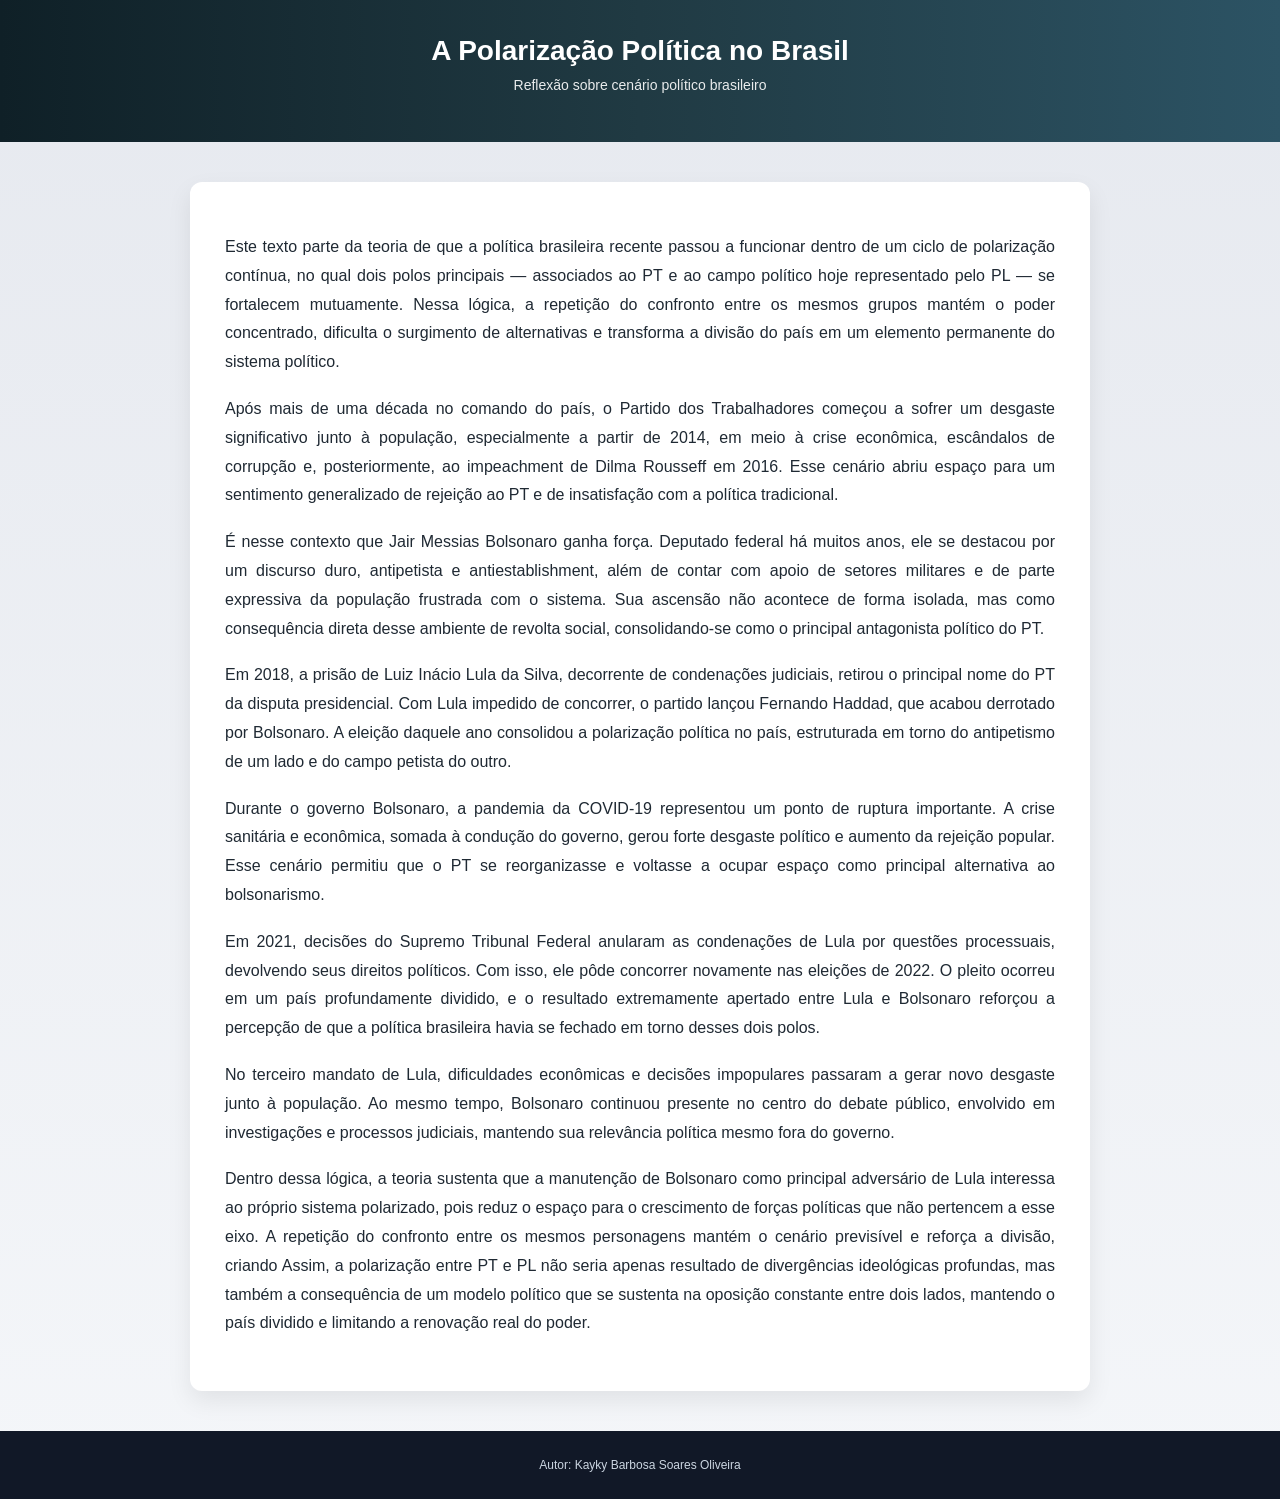
==== index.html @ e90776c0 "Update index.html" ====
<!DOCTYPE html>
<html lang="pt-BR">
<head>
  <meta charset="UTF-8">
  <title>A Polarização Política no Brasil</title>
  <link rel="stylesheet" href="style.css">
</head>
<body>

  <header>
    <h1>A Polarização Política no Brasil</h1>
    <p>Reflexão sobre cenário político brasileiro</p>
  </header>

  <main>
    <section class="texto">
      <p>
        Este texto parte da teoria de que a política brasileira recente passou a funcionar dentro de
        um ciclo de polarização contínua, no qual dois polos principais — associados ao PT e ao
        campo político hoje representado pelo PL — se fortalecem mutuamente. Nessa lógica, a
        repetição do confronto entre os mesmos grupos mantém o poder concentrado, dificulta o
        surgimento de alternativas e transforma a divisão do país em um elemento permanente
        do sistema político.
      </p>

      <p>
        Após mais de uma década no comando do país, o Partido dos Trabalhadores começou a
        sofrer um desgaste significativo junto à população, especialmente a partir de 2014, em
        meio à crise econômica, escândalos de corrupção e, posteriormente, ao impeachment de
        Dilma Rousseff em 2016. Esse cenário abriu espaço para um sentimento generalizado de
        rejeição ao PT e de insatisfação com a política tradicional.
      </p>

      <p>
        É nesse contexto que Jair Messias Bolsonaro ganha força. Deputado federal há muitos
        anos, ele se destacou por um discurso duro, antipetista e antiestablishment, além de
        contar com apoio de setores militares e de parte expressiva da população frustrada com o
        sistema. Sua ascensão não acontece de forma isolada, mas como consequência direta
        desse ambiente de revolta social, consolidando-se como o principal antagonista político
        do PT.
      </p>

      <p>
        Em 2018, a prisão de Luiz Inácio Lula da Silva, decorrente de condenações judiciais,
        retirou o principal nome do PT da disputa presidencial. Com Lula impedido de concorrer, o
        partido lançou Fernando Haddad, que acabou derrotado por Bolsonaro. A eleição daquele
        ano consolidou a polarização política no país, estruturada em torno do antipetismo de um
        lado e do campo petista do outro.
      </p>

      <p>
        Durante o governo Bolsonaro, a pandemia da COVID-19 representou um ponto de ruptura
        importante. A crise sanitária e econômica, somada à condução do governo, gerou forte
        desgaste político e aumento da rejeição popular. Esse cenário permitiu que o PT se
        reorganizasse e voltasse a ocupar espaço como principal alternativa ao bolsonarismo.
      </p>

      <p>
        Em 2021, decisões do Supremo Tribunal Federal anularam as condenações de Lula por
        questões processuais, devolvendo seus direitos políticos. Com isso, ele pôde concorrer
        novamente nas eleições de 2022. O pleito ocorreu em um país profundamente dividido, e
        o resultado extremamente apertado entre Lula e Bolsonaro reforçou a percepção de que a
        política brasileira havia se fechado em torno desses dois polos.
      </p>

      <p>
        No terceiro mandato de Lula, dificuldades econômicas e decisões impopulares passaram
        a gerar novo desgaste junto à população. Ao mesmo tempo, Bolsonaro continuou
        presente no centro do debate público, envolvido em investigações e processos judiciais,
        mantendo sua relevância política mesmo fora do governo.
      </p>

      <p>
        Dentro dessa lógica, a teoria sustenta que a manutenção de Bolsonaro como principal
        adversário de Lula interessa ao próprio sistema polarizado, pois reduz o espaço para o
        crescimento de forças políticas que não pertencem a esse eixo. A repetição do confronto
        entre os mesmos personagens mantém o cenário previsível e reforça a divisão, criando Assim, a polarização entre PT e PL não seria apenas resultado de divergências
        ideológicas profundas, mas também a consequência de um modelo político que se
        sustenta na oposição constante entre dois lados, mantendo o país dividido e limitando a renovação real do poder.
      </p>
    </section>
  </main>

  <footer>
    <p>Autor: Kayky Barbosa Soares Oliveira</p>
  </footer>

</body>
</html>
---- style.css ----
body {
  margin: 0;
  font-family: "Segoe UI", Arial, Helvetica, sans-serif;
  background: linear-gradient(180deg, #e6e9ef, #f4f6f9);
  color: #1f2933;
}

header {
  background: linear-gradient(90deg, #0f2027, #203a43, #2c5364);
  color: white;
  padding: 35px 20px;
  text-align: center;
}

header h1 {
  margin: 0;
  font-size: 28px;
}

header p {
  margin-top: 10px;
  font-size: 14px;
  opacity: 0.9;
}

main {
  max-width: 900px;
  margin: 40px auto;
  padding: 0 20px;
}

.texto {
  background-color: #ffffff;
  padding: 35px;
  border-radius: 12px;
  box-shadow: 0 10px 25px rgba(0, 0, 0, 0.08);
}

.texto p {
  text-align: justify;
  line-height: 1.8;
  margin-bottom: 18px;
  font-size: 16px;
}

footer {
  background-color: #111827;
  color: #cbd5e1;
  text-align: center;
  padding: 15px;
  font-size: 12px;
}
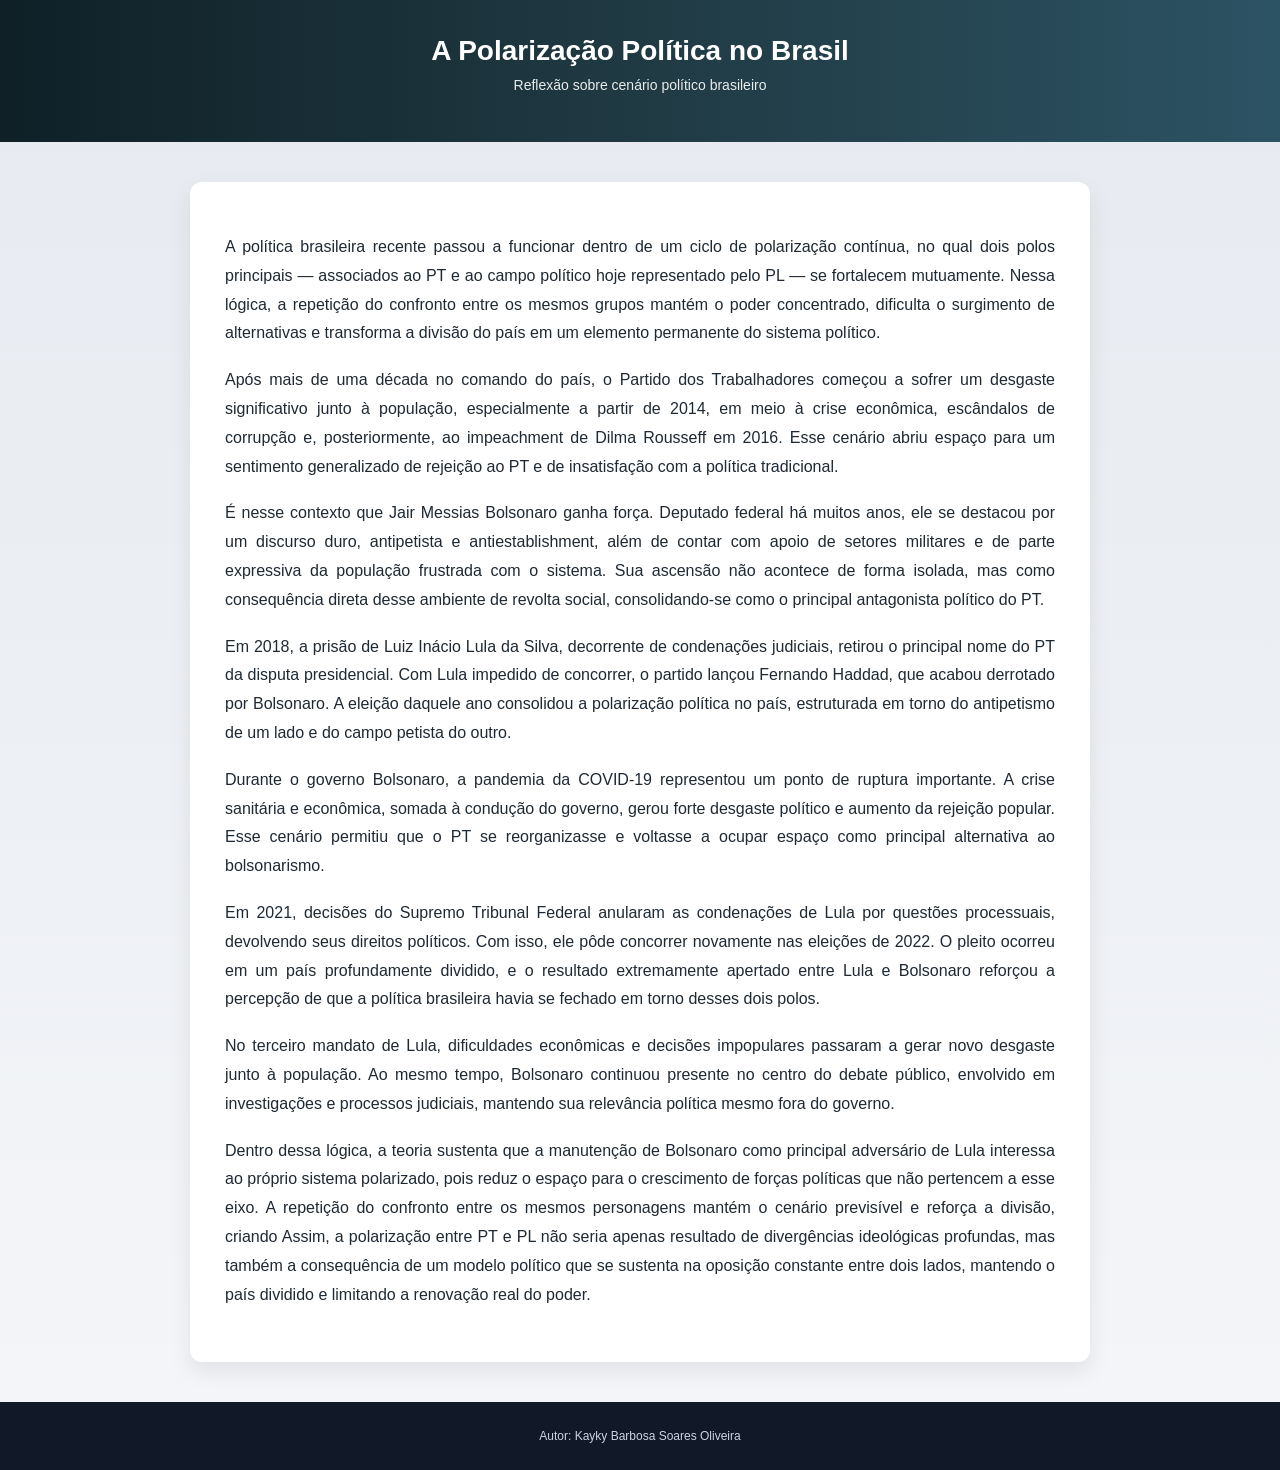
==== commit c17b22b3: "Update index.html" ====
--- a/index.html
+++ b/index.html
@@ -15,7 +15,7 @@
   <main>
     <section class="texto">
       <p>
-        Este texto parte da teoria de que a política brasileira recente passou a funcionar dentro de
+        A política brasileira recente passou a funcionar dentro de
         um ciclo de polarização contínua, no qual dois polos principais — associados ao PT e ao
         campo político hoje representado pelo PL — se fortalecem mutuamente. Nessa lógica, a
         repetição do confronto entre os mesmos grupos mantém o poder concentrado, dificulta o
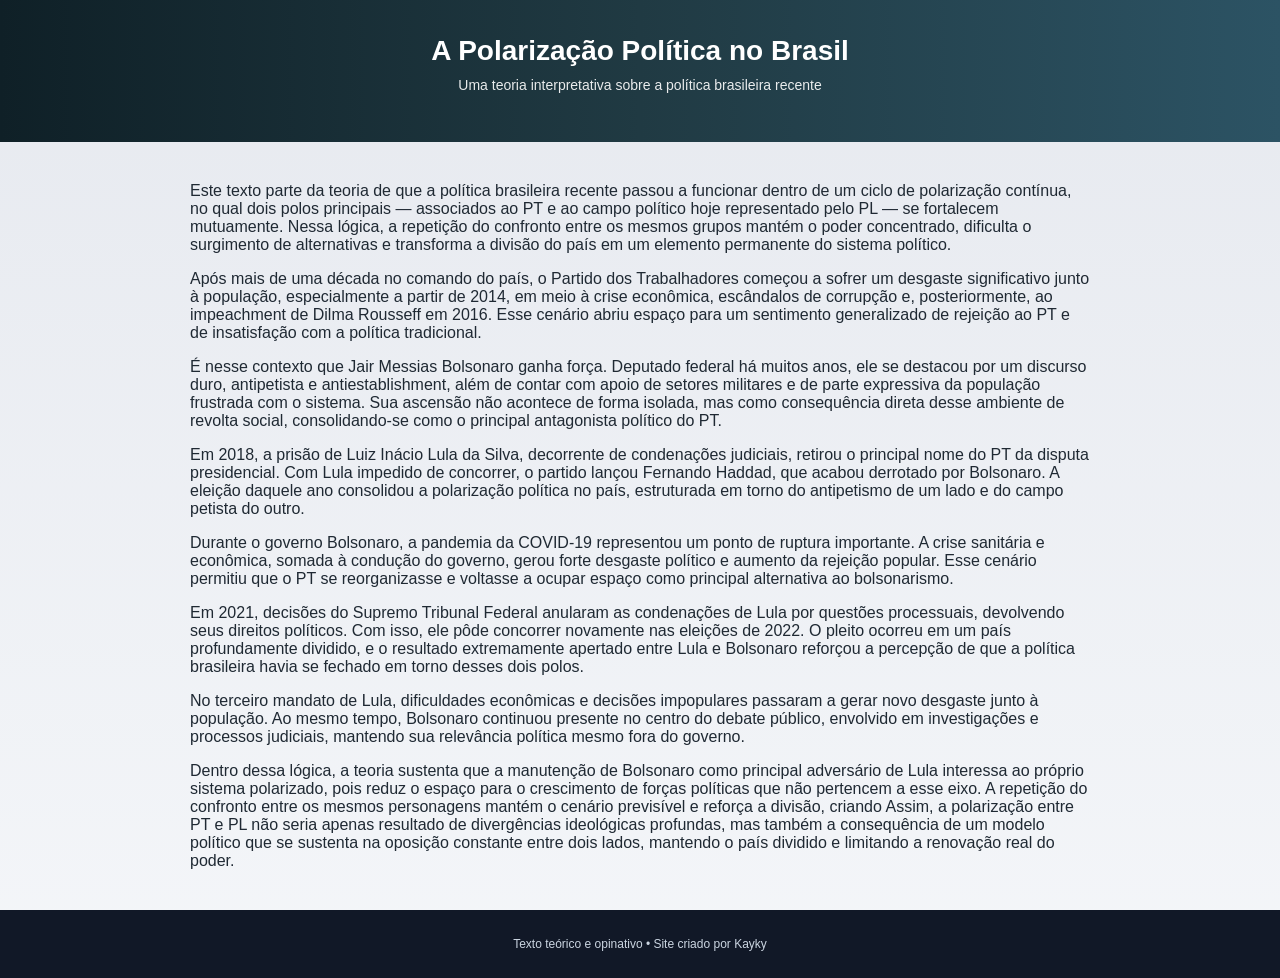
==== commit c4225a68: "Update index.html" ====
--- a/index.html
+++ b/index.html
@@ -9,80 +9,80 @@
 
   <header>
     <h1>A Polarização Política no Brasil</h1>
-    <p>Reflexão sobre cenário político brasileiro</p>
+    <p>Uma teoria interpretativa sobre a política brasileira recente</p>
   </header>
 
   <main>
-    <section class="texto">
-      <p>
-        A política brasileira recente passou a funcionar dentro de
-        um ciclo de polarização contínua, no qual dois polos principais — associados ao PT e ao
-        campo político hoje representado pelo PL — se fortalecem mutuamente. Nessa lógica, a
-        repetição do confronto entre os mesmos grupos mantém o poder concentrado, dificulta o
-        surgimento de alternativas e transforma a divisão do país em um elemento permanente
-        do sistema político.
-      </p>
+    <p>
+      Este texto parte da teoria de que a política brasileira recente passou a funcionar dentro de
+      um ciclo de polarização contínua, no qual dois polos principais — associados ao PT e ao
+      campo político hoje representado pelo PL — se fortalecem mutuamente. Nessa lógica, a
+      repetição do confronto entre os mesmos grupos mantém o poder concentrado, dificulta o
+      surgimento de alternativas e transforma a divisão do país em um elemento permanente
+      do sistema político.
+    </p>
 
-      <p>
-        Após mais de uma década no comando do país, o Partido dos Trabalhadores começou a
-        sofrer um desgaste significativo junto à população, especialmente a partir de 2014, em
-        meio à crise econômica, escândalos de corrupção e, posteriormente, ao impeachment de
-        Dilma Rousseff em 2016. Esse cenário abriu espaço para um sentimento generalizado de
-        rejeição ao PT e de insatisfação com a política tradicional.
-      </p>
+    <p>
+      Após mais de uma década no comando do país, o Partido dos Trabalhadores começou a
+      sofrer um desgaste significativo junto à população, especialmente a partir de 2014, em
+      meio à crise econômica, escândalos de corrupção e, posteriormente, ao impeachment de
+      Dilma Rousseff em 2016. Esse cenário abriu espaço para um sentimento generalizado de
+      rejeição ao PT e de insatisfação com a política tradicional.
+    </p>
 
-      <p>
-        É nesse contexto que Jair Messias Bolsonaro ganha força. Deputado federal há muitos
-        anos, ele se destacou por um discurso duro, antipetista e antiestablishment, além de
-        contar com apoio de setores militares e de parte expressiva da população frustrada com o
-        sistema. Sua ascensão não acontece de forma isolada, mas como consequência direta
-        desse ambiente de revolta social, consolidando-se como o principal antagonista político
-        do PT.
-      </p>
+    <p>
+      É nesse contexto que Jair Messias Bolsonaro ganha força. Deputado federal há muitos
+      anos, ele se destacou por um discurso duro, antipetista e antiestablishment, além de
+      contar com apoio de setores militares e de parte expressiva da população frustrada com o
+      sistema. Sua ascensão não acontece de forma isolada, mas como consequência direta
+      desse ambiente de revolta social, consolidando-se como o principal antagonista político
+      do PT.
+    </p>
 
-      <p>
-        Em 2018, a prisão de Luiz Inácio Lula da Silva, decorrente de condenações judiciais,
-        retirou o principal nome do PT da disputa presidencial. Com Lula impedido de concorrer, o
-        partido lançou Fernando Haddad, que acabou derrotado por Bolsonaro. A eleição daquele
-        ano consolidou a polarização política no país, estruturada em torno do antipetismo de um
-        lado e do campo petista do outro.
-      </p>
+    <p>
+      Em 2018, a prisão de Luiz Inácio Lula da Silva, decorrente de condenações judiciais,
+      retirou o principal nome do PT da disputa presidencial. Com Lula impedido de concorrer, o
+      partido lançou Fernando Haddad, que acabou derrotado por Bolsonaro. A eleição daquele
+      ano consolidou a polarização política no país, estruturada em torno do antipetismo de um
+      lado e do campo petista do outro.
+    </p>
 
-      <p>
-        Durante o governo Bolsonaro, a pandemia da COVID-19 representou um ponto de ruptura
-        importante. A crise sanitária e econômica, somada à condução do governo, gerou forte
-        desgaste político e aumento da rejeição popular. Esse cenário permitiu que o PT se
-        reorganizasse e voltasse a ocupar espaço como principal alternativa ao bolsonarismo.
-      </p>
+    <p>
+      Durante o governo Bolsonaro, a pandemia da COVID-19 representou um ponto de ruptura
+      importante. A crise sanitária e econômica, somada à condução do governo, gerou forte
+      desgaste político e aumento da rejeição popular. Esse cenário permitiu que o PT se
+      reorganizasse e voltasse a ocupar espaço como principal alternativa ao bolsonarismo.
+    </p>
 
-      <p>
-        Em 2021, decisões do Supremo Tribunal Federal anularam as condenações de Lula por
-        questões processuais, devolvendo seus direitos políticos. Com isso, ele pôde concorrer
-        novamente nas eleições de 2022. O pleito ocorreu em um país profundamente dividido, e
-        o resultado extremamente apertado entre Lula e Bolsonaro reforçou a percepção de que a
-        política brasileira havia se fechado em torno desses dois polos.
-      </p>
+    <p>
+      Em 2021, decisões do Supremo Tribunal Federal anularam as condenações de Lula por
+      questões processuais, devolvendo seus direitos políticos. Com isso, ele pôde concorrer
+      novamente nas eleições de 2022. O pleito ocorreu em um país profundamente dividido, e
+      o resultado extremamente apertado entre Lula e Bolsonaro reforçou a percepção de que a
+      política brasileira havia se fechado em torno desses dois polos.
+    </p>
 
-      <p>
-        No terceiro mandato de Lula, dificuldades econômicas e decisões impopulares passaram
-        a gerar novo desgaste junto à população. Ao mesmo tempo, Bolsonaro continuou
-        presente no centro do debate público, envolvido em investigações e processos judiciais,
-        mantendo sua relevância política mesmo fora do governo.
-      </p>
+    <p>
+      No terceiro mandato de Lula, dificuldades econômicas e decisões impopulares passaram
+      a gerar novo desgaste junto à população. Ao mesmo tempo, Bolsonaro continuou
+      presente no centro do debate público, envolvido em investigações e processos judiciais,
+      mantendo sua relevância política mesmo fora do governo.
+    </p>
 
-      <p>
-        Dentro dessa lógica, a teoria sustenta que a manutenção de Bolsonaro como principal
-        adversário de Lula interessa ao próprio sistema polarizado, pois reduz o espaço para o
-        crescimento de forças políticas que não pertencem a esse eixo. A repetição do confronto
-        entre os mesmos personagens mantém o cenário previsível e reforça a divisão, criando Assim, a polarização entre PT e PL não seria apenas resultado de divergências
-        ideológicas profundas, mas também a consequência de um modelo político que se
-        sustenta na oposição constante entre dois lados, mantendo o país dividido e limitando a renovação real do poder.
-      </p>
-    </section>
+    <p>
+      Dentro dessa lógica, a teoria sustenta que a manutenção de Bolsonaro como principal
+      adversário de Lula interessa ao próprio sistema polarizado, pois reduz o espaço para o
+      crescimento de forças políticas que não pertencem a esse eixo. A repetição do confronto
+      entre os mesmos personagens mantém o cenário previsível e reforça a divisão, criando
+      Assim, a polarização entre PT e PL não seria apenas resultado de divergências
+      ideológicas profundas, mas também a consequência de um modelo político que se
+      sustenta na oposição constante entre dois lados, mantendo o país dividido e limitando a
+      renovação real do poder.
+    </p>
   </main>
 
   <footer>
-    <p>Autor: Kayky Barbosa Soares Oliveira</p>
+    <p>Texto teórico e opinativo • Site criado por Kayky</p>
   </footer>
 
 </body>
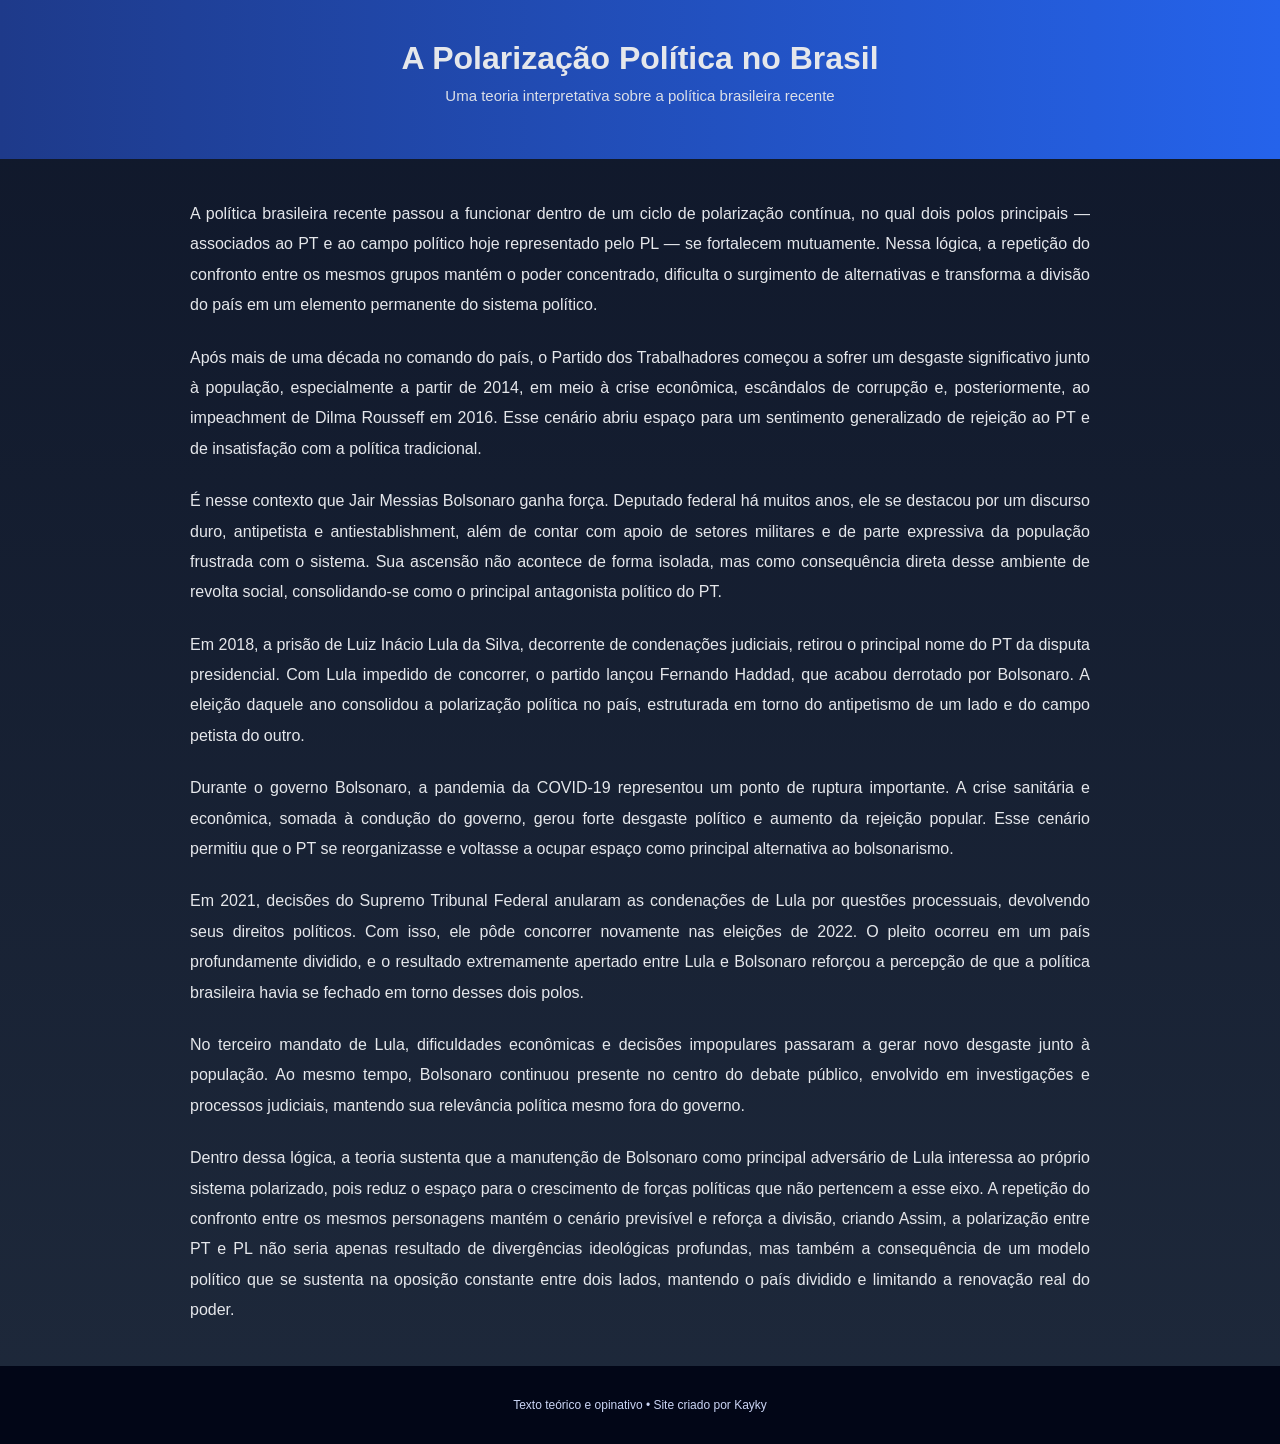
==== commit a9dcfb7f: "Update index.html" ====
--- a/index.html
+++ b/index.html
@@ -14,7 +14,7 @@
 
   <main>
     <p>
-      Este texto parte da teoria de que a política brasileira recente passou a funcionar dentro de
+      A política brasileira recente passou a funcionar dentro de
       um ciclo de polarização contínua, no qual dois polos principais — associados ao PT e ao
       campo político hoje representado pelo PL — se fortalecem mutuamente. Nessa lógica, a
       repetição do confronto entre os mesmos grupos mantém o poder concentrado, dificulta o
--- a/style.css
+++ b/style.css
@@ -1,52 +1,44 @@
 body {
   margin: 0;
-  font-family: "Segoe UI", Arial, Helvetica, sans-serif;
-  background: linear-gradient(180deg, #e6e9ef, #f4f6f9);
-  color: #1f2933;
+  font-family: "Segoe UI", Arial, sans-serif;
+  background: linear-gradient(180deg, #0f172a, #1e293b);
+  color: #e5e7eb;
 }
 
 header {
-  background: linear-gradient(90deg, #0f2027, #203a43, #2c5364);
-  color: white;
-  padding: 35px 20px;
+  padding: 40px 20px;
   text-align: center;
+  background: linear-gradient(90deg, #1e3a8a, #2563eb);
 }
 
 header h1 {
   margin: 0;
-  font-size: 28px;
+  font-size: 32px;
 }
 
 header p {
   margin-top: 10px;
-  font-size: 14px;
-  opacity: 0.9;
+  font-size: 15px;
+  opacity: 0.95;
 }
 
 main {
   max-width: 900px;
   margin: 40px auto;
-  padding: 0 20px;
+  padding: 0 25px;
 }
 
-.texto {
-  background-color: #ffffff;
-  padding: 35px;
-  border-radius: 12px;
-  box-shadow: 0 10px 25px rgba(0, 0, 0, 0.08);
-}
-
-.texto p {
+main p {
   text-align: justify;
-  line-height: 1.8;
-  margin-bottom: 18px;
+  line-height: 1.9;
   font-size: 16px;
+  margin-bottom: 22px;
 }
 
 footer {
-  background-color: #111827;
-  color: #cbd5e1;
   text-align: center;
-  padding: 15px;
+  padding: 20px;
   font-size: 12px;
+  color: #cbd5f5;
+  background-color: #020617;
 }
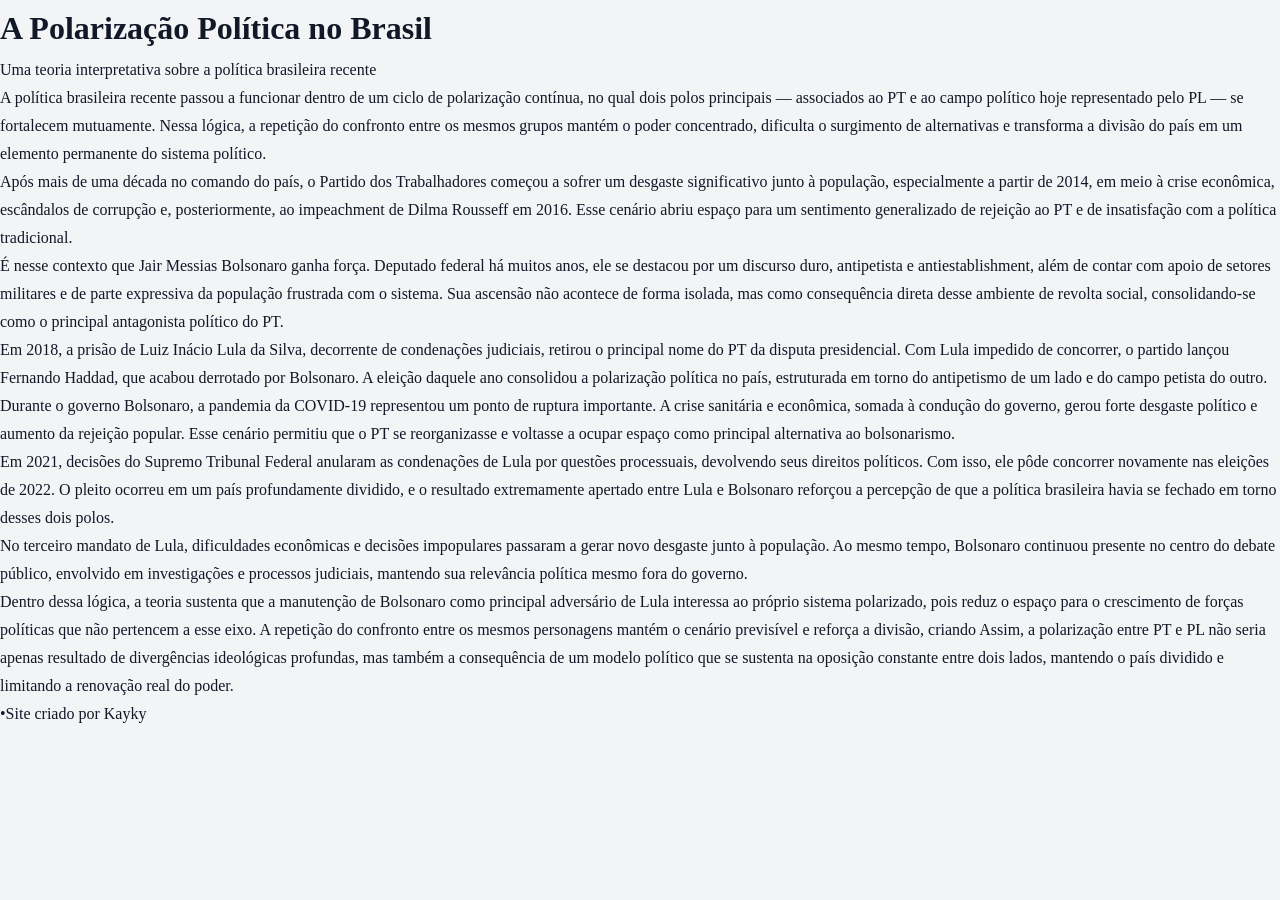
==== commit 2b6d9cc3: "Update index.html" ====
--- a/index.html
+++ b/index.html
@@ -82,7 +82,7 @@
   </main>
 
   <footer>
-    <p>Texto teórico e opinativo • Site criado por Kayky</p>
+    <p>•Site criado por Kayky</p>
   </footer>
 
 </body>
--- a/style.css
+++ b/style.css
@@ -1,44 +1,97 @@
-body {
+* {
   margin: 0;
-  font-family: "Segoe UI", Arial, sans-serif;
-  background: linear-gradient(180deg, #0f172a, #1e293b);
-  color: #e5e7eb;
+  padding: 0;
+  box-sizing: border-box;
 }
 
-header {
-  padding: 40px 20px;
-  text-align: center;
-  background: linear-gradient(90deg, #1e3a8a, #2563eb);
+body {
+  font-family: Georgia, "Times New Roman", serif;
+  background-color: #f3f4f6;
+  color: #111827;
+  line-height: 1.75;
 }
 
-header h1 {
-  margin: 0;
-  font-size: 32px;
+/* HEADER */
+.header {
+  background-color: #0f172a;
+  color: #ffffff;
 }
 
-header p {
-  margin-top: 10px;
-  font-size: 15px;
-  opacity: 0.95;
+.header-container {
+  max-width: 1100px;
+  margin: auto;
+  padding: 16px;
+  display: flex;
+  justify-content: space-between;
+  align-items: center;
 }
 
-main {
-  max-width: 900px;
-  margin: 40px auto;
-  padding: 0 25px;
+.logo {
+  font-size: 1.2rem;
+  letter-spacing: 1px;
 }
 
-main p {
-  text-align: justify;
-  line-height: 1.9;
-  font-size: 16px;
-  margin-bottom: 22px;
+.menu a {
+  color: #cbd5e1;
+  text-decoration: none;
+  margin-left: 16px;
+  font-size: 0.9rem;
 }
 
-footer {
+.menu a.ativo,
+.menu a:hover {
+  color: #ffffff;
+}
+
+/* CONTAINER */
+.container {
+  max-width: 900px;
+  margin: auto;
+  padding: 16px;
+}
+
+/* NOTÍCIA */
+.noticia {
+  background-color: #ffffff;
+  padding: 24px;
+  border-radius: 8px;
+}
+
+.titulo-noticia {
+  font-size: 1.6rem;
+  margin-bottom: 8px;
+}
+
+.linha-fina {
+  color: #6b7280;
+  margin-bottom: 20px;
+  font-size: 0.95rem;
+}
+
+.noticia p {
+  margin-bottom: 18px;
+  text-align: justify;
+}
+
+/* FOOTER */
+.footer {
   text-align: center;
   padding: 20px;
-  font-size: 12px;
-  color: #cbd5f5;
-  background-color: #020617;
+  font-size: 0.85rem;
+  color: #475569;
 }
+
+/* RESPONSIVO DESKTOP */
+@media (min-width: 768px) {
+  .titulo-noticia {
+    font-size: 2rem;
+  }
+
+  .logo {
+    font-size: 1.4rem;
+  }
+
+  .menu a {
+    font-size: 1rem;
+  }
+}
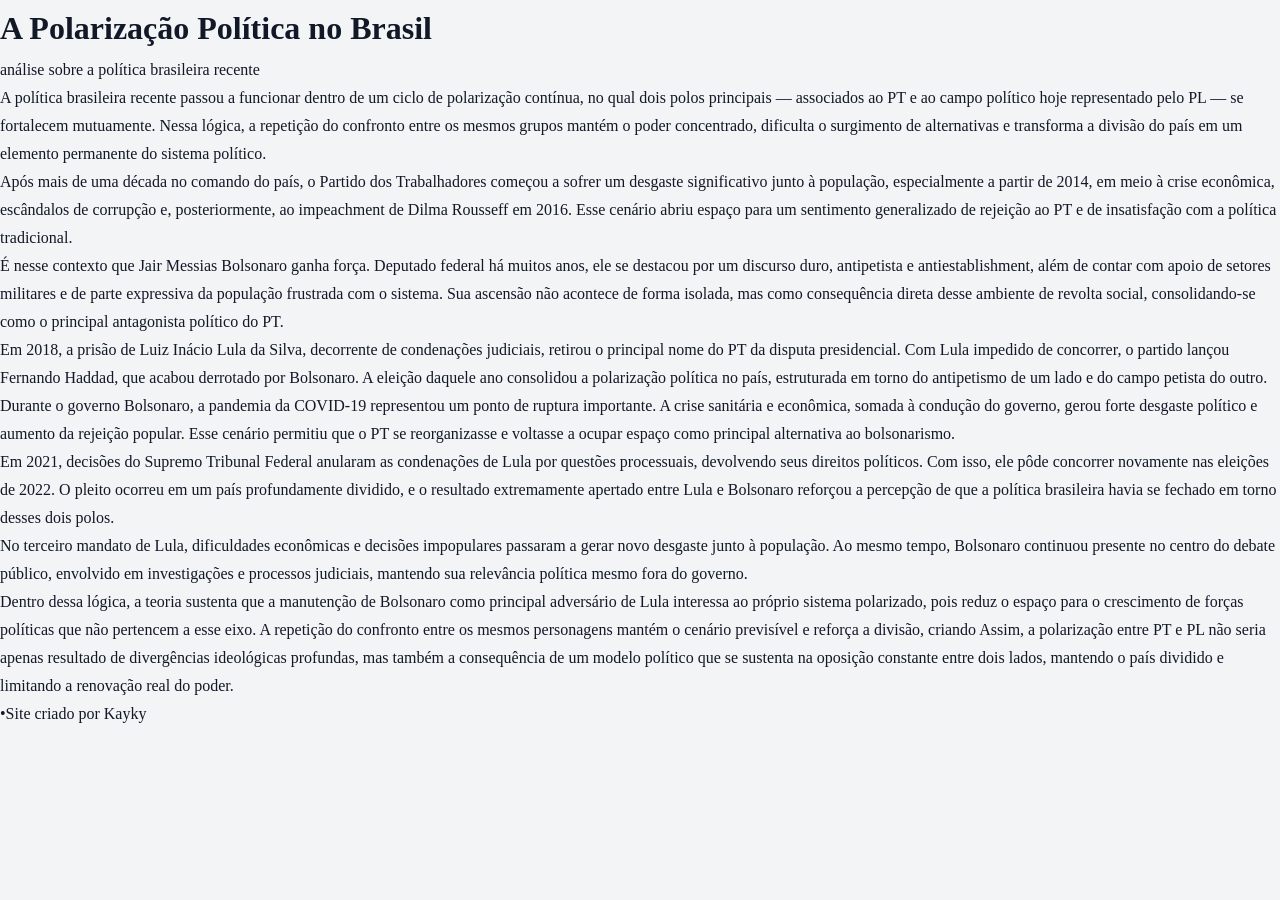
==== commit 90dd16d3: "Update index.html" ====
--- a/index.html
+++ b/index.html
@@ -9,7 +9,7 @@
 
   <header>
     <h1>A Polarização Política no Brasil</h1>
-    <p>Uma teoria interpretativa sobre a política brasileira recente</p>
+    <p>análise sobre a política brasileira recente</p>
   </header>
 
   <main>
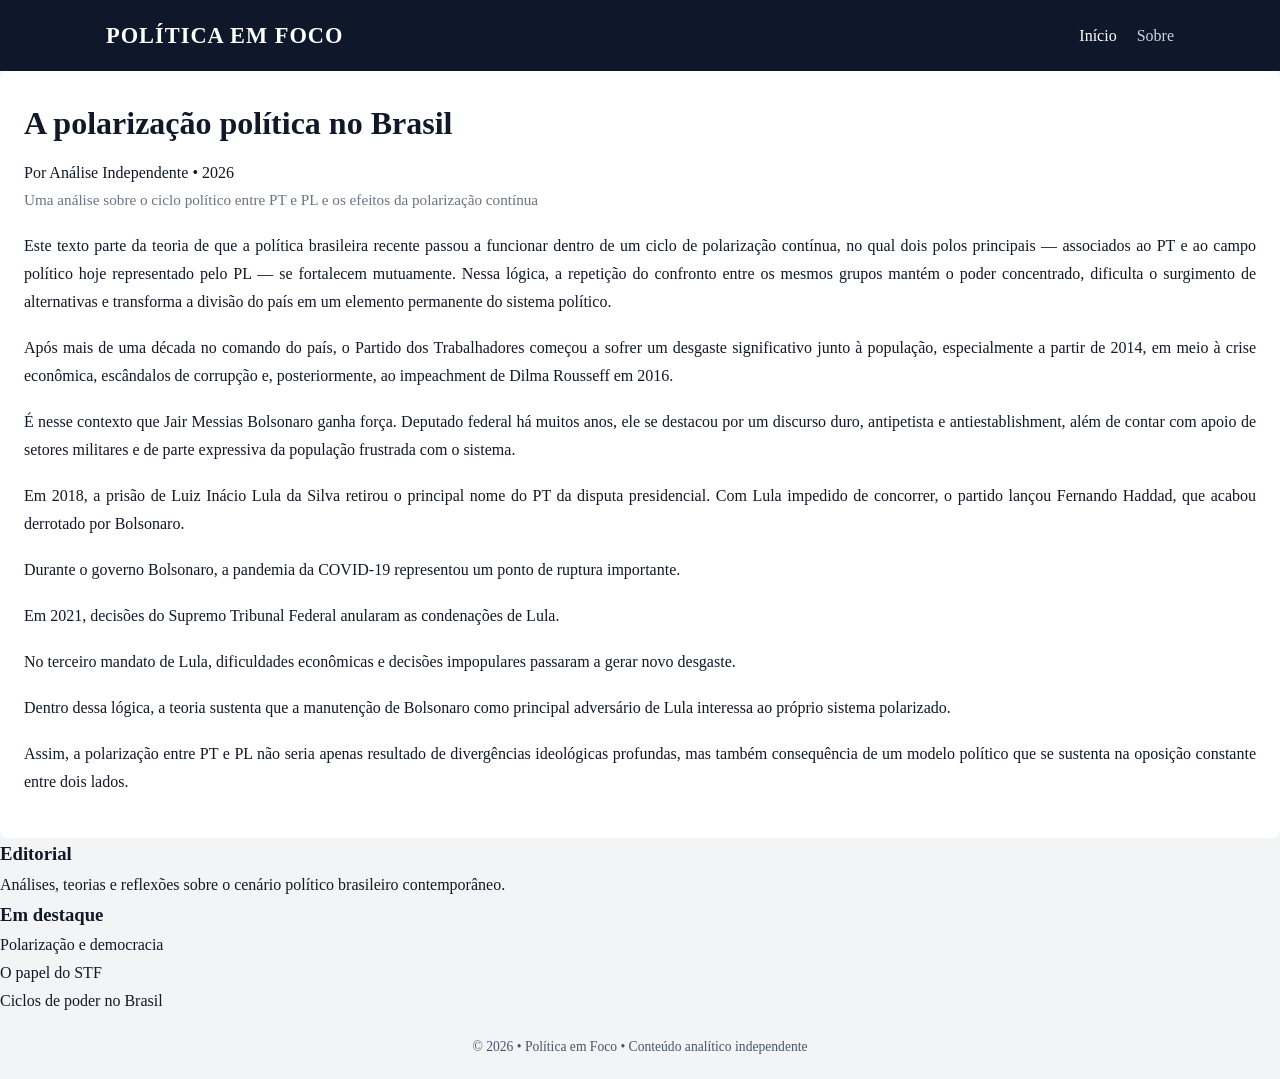
==== commit 2e119ccc: "Update index.html" ====
--- a/index.html
+++ b/index.html
@@ -1,89 +1,80 @@
-<!DOCTYPE html>
+      <!DOCTYPE html>
 <html lang="pt-BR">
 <head>
   <meta charset="UTF-8">
-  <title>A Polarização Política no Brasil</title>
+  <meta name="viewport" content="width=device-width, initial-scale=1.0">
+  <title>A polarização política no Brasil</title>
   <link rel="stylesheet" href="style.css">
 </head>
 <body>
 
-  <header>
-    <h1>A Polarização Política no Brasil</h1>
-    <p>análise sobre a política brasileira recente</p>
-  </header>
+<header class="header">
+  <div class="header-container">
+    <h1 class="logo">POLÍTICA EM FOCO</h1>
+    <nav class="menu">
+      <a href="index.html" class="ativo">Início</a>
+      <a href="sobre.html">Sobre</a>
+    </nav>
+  </div>
+</header>
 
-  <main>
-    <p>
-      A política brasileira recente passou a funcionar dentro de
-      um ciclo de polarização contínua, no qual dois polos principais — associados ao PT e ao
-      campo político hoje representado pelo PL — se fortalecem mutuamente. Nessa lógica, a
-      repetição do confronto entre os mesmos grupos mantém o poder concentrado, dificulta o
-      surgimento de alternativas e transforma a divisão do país em um elemento permanente
-      do sistema político.
-    </p>
+<main class="layout">
+  <!-- COLUNA PRINCIPAL -->
+  <section class="principal">
+    <article class="noticia">
+      <h2 class="titulo-noticia">A polarização política no Brasil</h2>
 
-    <p>
-      Após mais de uma década no comando do país, o Partido dos Trabalhadores começou a
-      sofrer um desgaste significativo junto à população, especialmente a partir de 2014, em
-      meio à crise econômica, escândalos de corrupção e, posteriormente, ao impeachment de
-      Dilma Rousseff em 2016. Esse cenário abriu espaço para um sentimento generalizado de
-      rejeição ao PT e de insatisfação com a política tradicional.
-    </p>
+      <div class="meta">
+        <span>Por Análise Independente</span> •
+        <span>2026</span>
+      </div>
 
-    <p>
-      É nesse contexto que Jair Messias Bolsonaro ganha força. Deputado federal há muitos
-      anos, ele se destacou por um discurso duro, antipetista e antiestablishment, além de
-      contar com apoio de setores militares e de parte expressiva da população frustrada com o
-      sistema. Sua ascensão não acontece de forma isolada, mas como consequência direta
-      desse ambiente de revolta social, consolidando-se como o principal antagonista político
-      do PT.
-    </p>
+      <p class="linha-fina">
+        Uma análise sobre o ciclo político entre PT e PL e os efeitos da polarização contínua
+      </p>
 
-    <p>
-      Em 2018, a prisão de Luiz Inácio Lula da Silva, decorrente de condenações judiciais,
-      retirou o principal nome do PT da disputa presidencial. Com Lula impedido de concorrer, o
-      partido lançou Fernando Haddad, que acabou derrotado por Bolsonaro. A eleição daquele
-      ano consolidou a polarização política no país, estruturada em torno do antipetismo de um
-      lado e do campo petista do outro.
-    </p>
+      <!-- TEXTO COMPLETO -->
+      <p>Este texto parte da teoria de que a política brasileira recente passou a funcionar dentro de um ciclo de polarização contínua, no qual dois polos principais — associados ao PT e ao campo político hoje representado pelo PL — se fortalecem mutuamente. Nessa lógica, a repetição do confronto entre os mesmos grupos mantém o poder concentrado, dificulta o surgimento de alternativas e transforma a divisão do país em um elemento permanente do sistema político.</p>
 
-    <p>
-      Durante o governo Bolsonaro, a pandemia da COVID-19 representou um ponto de ruptura
-      importante. A crise sanitária e econômica, somada à condução do governo, gerou forte
-      desgaste político e aumento da rejeição popular. Esse cenário permitiu que o PT se
-      reorganizasse e voltasse a ocupar espaço como principal alternativa ao bolsonarismo.
-    </p>
+      <p>Após mais de uma década no comando do país, o Partido dos Trabalhadores começou a sofrer um desgaste significativo junto à população, especialmente a partir de 2014, em meio à crise econômica, escândalos de corrupção e, posteriormente, ao impeachment de Dilma Rousseff em 2016.</p>
 
-    <p>
-      Em 2021, decisões do Supremo Tribunal Federal anularam as condenações de Lula por
-      questões processuais, devolvendo seus direitos políticos. Com isso, ele pôde concorrer
-      novamente nas eleições de 2022. O pleito ocorreu em um país profundamente dividido, e
-      o resultado extremamente apertado entre Lula e Bolsonaro reforçou a percepção de que a
-      política brasileira havia se fechado em torno desses dois polos.
-    </p>
+      <p>É nesse contexto que Jair Messias Bolsonaro ganha força. Deputado federal há muitos anos, ele se destacou por um discurso duro, antipetista e antiestablishment, além de contar com apoio de setores militares e de parte expressiva da população frustrada com o sistema.</p>
 
-    <p>
-      No terceiro mandato de Lula, dificuldades econômicas e decisões impopulares passaram
-      a gerar novo desgaste junto à população. Ao mesmo tempo, Bolsonaro continuou
-      presente no centro do debate público, envolvido em investigações e processos judiciais,
-      mantendo sua relevância política mesmo fora do governo.
-    </p>
+      <p>Em 2018, a prisão de Luiz Inácio Lula da Silva retirou o principal nome do PT da disputa presidencial. Com Lula impedido de concorrer, o partido lançou Fernando Haddad, que acabou derrotado por Bolsonaro.</p>
 
-    <p>
-      Dentro dessa lógica, a teoria sustenta que a manutenção de Bolsonaro como principal
-      adversário de Lula interessa ao próprio sistema polarizado, pois reduz o espaço para o
-      crescimento de forças políticas que não pertencem a esse eixo. A repetição do confronto
-      entre os mesmos personagens mantém o cenário previsível e reforça a divisão, criando
-      Assim, a polarização entre PT e PL não seria apenas resultado de divergências
-      ideológicas profundas, mas também a consequência de um modelo político que se
-      sustenta na oposição constante entre dois lados, mantendo o país dividido e limitando a
-      renovação real do poder.
-    </p>
-  </main>
+      <p>Durante o governo Bolsonaro, a pandemia da COVID-19 representou um ponto de ruptura importante.</p>
 
-  <footer>
-    <p>•Site criado por Kayky</p>
-  </footer>
+      <p>Em 2021, decisões do Supremo Tribunal Federal anularam as condenações de Lula.</p>
+
+      <p>No terceiro mandato de Lula, dificuldades econômicas e decisões impopulares passaram a gerar novo desgaste.</p>
+
+      <p>Dentro dessa lógica, a teoria sustenta que a manutenção de Bolsonaro como principal adversário de Lula interessa ao próprio sistema polarizado.</p>
+
+      <p>Assim, a polarização entre PT e PL não seria apenas resultado de divergências ideológicas profundas, mas também consequência de um modelo político que se sustenta na oposição constante entre dois lados.</p>
+    </article>
+  </section>
+
+  <!-- COLUNA LATERAL -->
+  <aside class="lateral">
+    <div class="box">
+      <h3>Editorial</h3>
+      <p>Análises, teorias e reflexões sobre o cenário político brasileiro contemporâneo.</p>
+    </div>
+
+    <div class="box">
+      <h3>Em destaque</h3>
+      <ul>
+        <li>Polarização e democracia</li>
+        <li>O papel do STF</li>
+        <li>Ciclos de poder no Brasil</li>
+      </ul>
+    </div>
+  </aside>
+</main>
+
+<footer class="footer">
+  <p>© 2026 • Política em Foco • Conteúdo analítico independente</p>
+</footer>
 
 </body>
 </html>
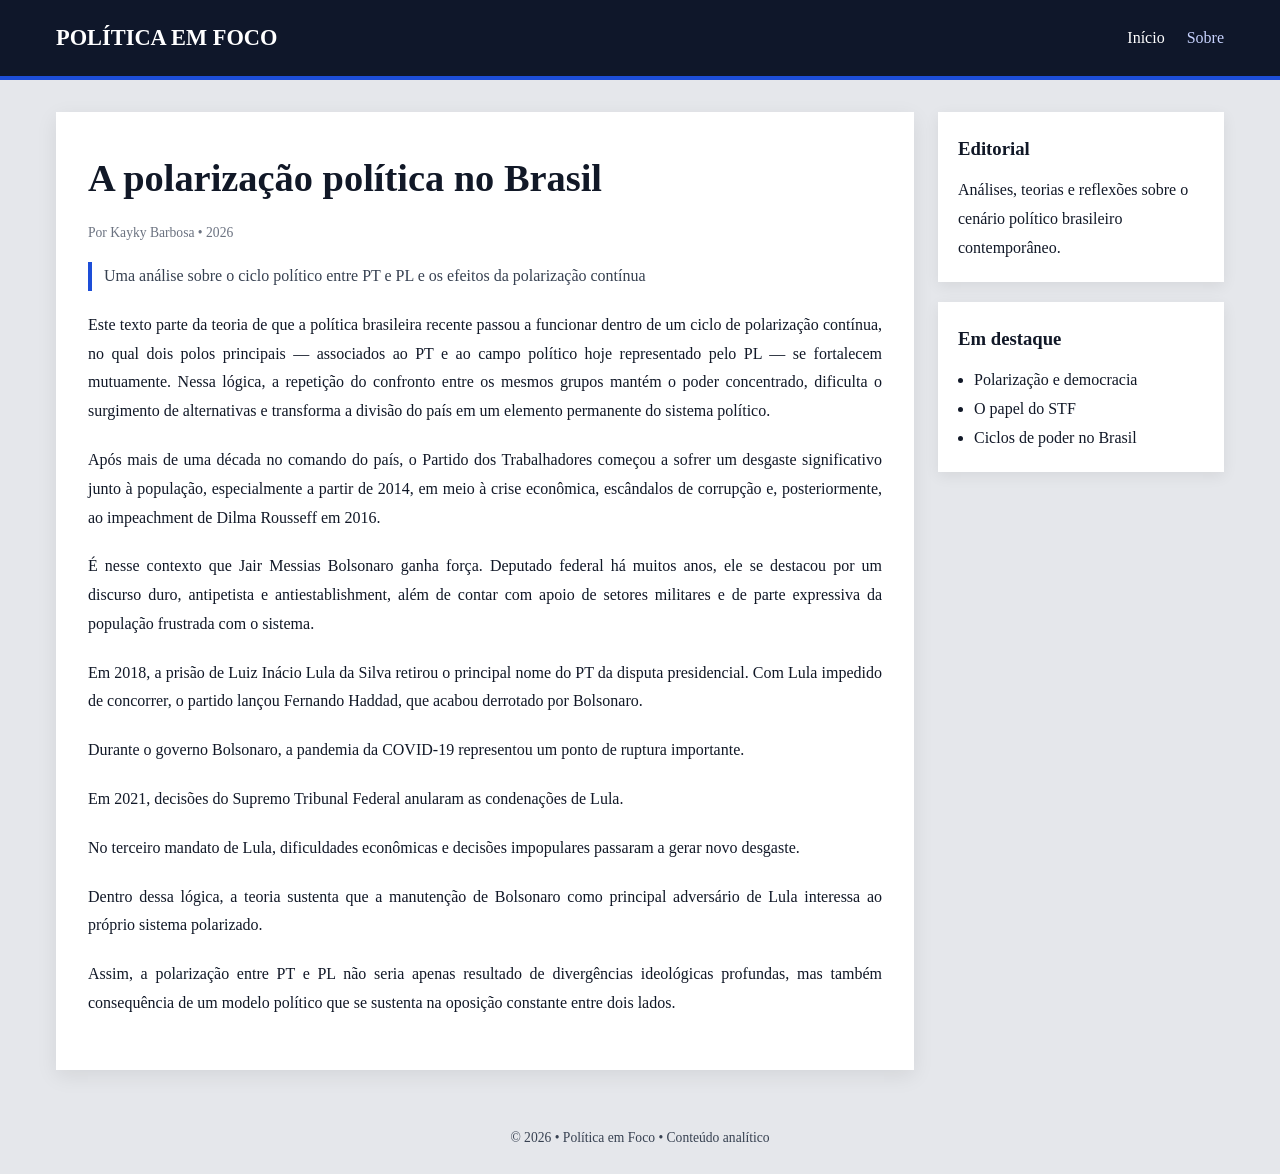
==== commit 333a715a: "Update index.html" ====
--- a/index.html
+++ b/index.html
@@ -25,7 +25,7 @@
       <h2 class="titulo-noticia">A polarização política no Brasil</h2>
 
       <div class="meta">
-        <span>Por Análise Independente</span> •
+        <span>Por Kayky Barbosa</span> •
         <span>2026</span>
       </div>
 
@@ -73,7 +73,7 @@
 </main>
 
 <footer class="footer">
-  <p>© 2026 • Política em Foco • Conteúdo analítico independente</p>
+  <p>© 2026 • Política em Foco • Conteúdo analítico </p>
 </footer>
 
 </body>
--- a/style.css
+++ b/style.css
@@ -6,92 +6,113 @@
 
 body {
   font-family: Georgia, "Times New Roman", serif;
-  background-color: #f3f4f6;
+  background-color: #e5e7eb;
   color: #111827;
-  line-height: 1.75;
+  line-height: 1.8;
 }
 
 /* HEADER */
 .header {
   background-color: #0f172a;
-  color: #ffffff;
+  border-bottom: 4px solid #1d4ed8;
 }
 
 .header-container {
-  max-width: 1100px;
+  max-width: 1200px;
   margin: auto;
-  padding: 16px;
+  padding: 18px 16px;
   display: flex;
   justify-content: space-between;
   align-items: center;
 }
 
 .logo {
-  font-size: 1.2rem;
-  letter-spacing: 1px;
+  color: #fff;
+  font-size: 1.4rem;
 }
 
 .menu a {
-  color: #cbd5e1;
+  color: #c7d2fe;
+  margin-left: 18px;
   text-decoration: none;
-  margin-left: 16px;
-  font-size: 0.9rem;
 }
 
 .menu a.ativo,
 .menu a:hover {
-  color: #ffffff;
+  color: #fff;
 }
 
-/* CONTAINER */
-.container {
-  max-width: 900px;
-  margin: auto;
-  padding: 16px;
+/* LAYOUT */
+.layout {
+  max-width: 1200px;
+  margin: 32px auto;
+  padding: 0 16px;
+  display: grid;
+  grid-template-columns: 1fr;
+  gap: 24px;
 }
 
-/* NOTÍCIA */
+/* CONTEÚDO */
 .noticia {
-  background-color: #ffffff;
-  padding: 24px;
-  border-radius: 8px;
+  background: #fff;
+  padding: 32px;
+  box-shadow: 0 6px 20px rgba(0,0,0,.08);
 }
 
 .titulo-noticia {
-  font-size: 1.6rem;
+  font-size: 2rem;
   margin-bottom: 8px;
 }
 
+.meta {
+  font-size: 0.85rem;
+  color: #6b7280;
+  margin-bottom: 16px;
+}
+
 .linha-fina {
-  color: #6b7280;
-  margin-bottom: 20px;
-  font-size: 0.95rem;
+  border-left: 4px solid #1d4ed8;
+  padding-left: 12px;
+  margin-bottom: 24px;
+  color: #374151;
 }
 
 .noticia p {
-  margin-bottom: 18px;
+  margin-bottom: 20px;
   text-align: justify;
+}
+
+/* LATERAL */
+.lateral .box {
+  background: #fff;
+  padding: 20px;
+  margin-bottom: 20px;
+  box-shadow: 0 4px 14px rgba(0,0,0,.07);
+}
+
+.lateral h3 {
+  margin-bottom: 10px;
+}
+
+.lateral ul {
+  padding-left: 16px;
 }
 
 /* FOOTER */
 .footer {
   text-align: center;
-  padding: 20px;
-  font-size: 0.85rem;
-  color: #475569;
+  padding: 24px;
+  font-size: .85rem;
+  color: #374151;
 }
 
-/* RESPONSIVO DESKTOP */
-@media (min-width: 768px) {
-  .titulo-noticia {
-    font-size: 2rem;
+/* DESKTOP */
+@media (min-width: 900px) {
+  .layout {
+    grid-template-columns: 3fr 1fr;
   }
 
-  .logo {
-    font-size: 1.4rem;
-  }
-
-  .menu a {
-    font-size: 1rem;
+  .titulo-noticia {
+    font-size: 2.4rem;
   }
 }
